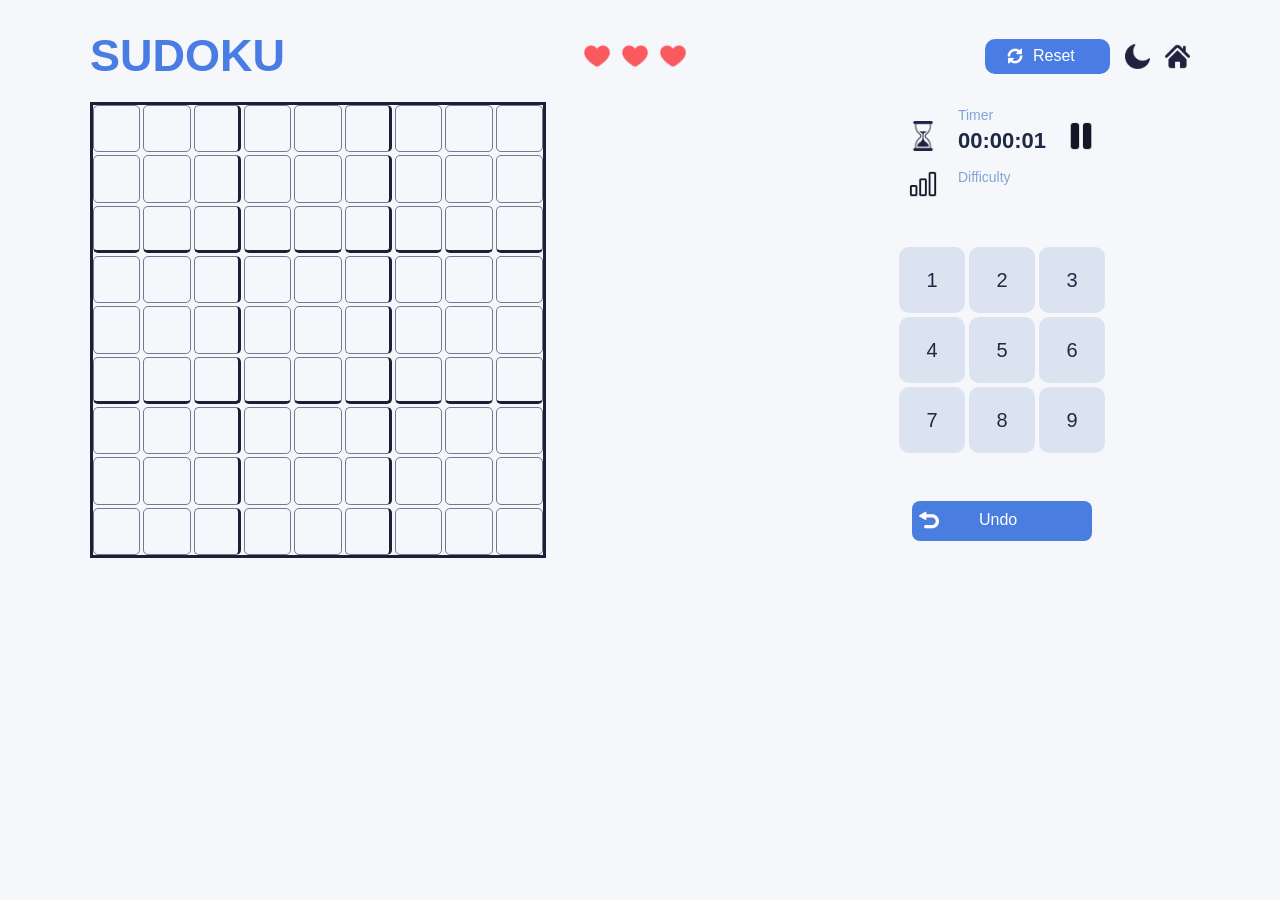
==== game.html @ 82eb5011 "Add files via upload" ====
<!DOCTYPE html>
    <html lang="en">

    <head>
        <meta charset="UTF-8">
        <meta name="viewport" content="width=device-width, initial-scale=1.0 ">
        <title> Sudoku</title>
        <link rel="stylesheet" href="game.css">
    </head>

    <body class="light-mode">
        <div id="messageBox"> </div>
        <div id="game-container">
            <div class="top-bar">
                <h1 id="title"> SUDOKU </h1>
                <div id="lives">
                    <img src="heart.png" alt="heart" class="heart">
                    <img src="heart.png" alt="heart" class="heart">
                    <img src="heart.png" alt="heart" class="heart">
                </div>

                <div id="topButtons">
                    <button id="resetBtn">
                        <img src="whiteReset.png" alt="reset" class="infoIcon">
                        Reset</button>
                    <img src="moon.png" alt="moon" id="themeIcon">
                    <img src="navyhome.png" alt="home" id="homeIcon">
                </div>
            </div>

            <div id="gameContent">
                <div id="gridOverlay"></div>
                <div id="sudokuBoard">
                </div>
                <div id="sidePanel">
                    <div id="gameInfo">
                        <div class="infoItem">
                            <img id="timerIcon" src="navytimer.png" alt="timer" class="infoIcon">
                            <div class="infoText">
                                <span> Timer</span>
                                <p id="timerLabel"> 00:00:00 </p>
                            </div>
                            <img id="pauseIcon" src="navyPause.png" alt="pause" class="infoIcon">
                        </div>
                        <div class="infoItem">
                            <img id="levelIcon" src="navyLevel.png" alt="difficulty" class="infoIcon">
                            <div class="infoText">
                                <span> Difficulty </span>
                                <p id="difficultyLabel"> </p>
                            </div>
                        </div>
                        <div id="pauseOverlay"> </div>
                        <div id="pausePanel">
                            <h2> Game Paused </h2>
                            <p> Difficulty: <span id="pauseDifficulty"> </span></p>
                            <p>Time: <span id="pauseTimer"></span></p>
                            <button id="resumeBtn"> Resume </button>

                        </div>

                    </div>
                    <div id="numberButtons">
                        <table>
                            <tr>
                                <td><button class="numberBtn" data-number="1">1</button></td>
                                <td><button class="numberBtn" data-number="2">2</button></td>
                                <td><button class="numberBtn" data-number="3">3</button></td>
                            </tr>
                            <tr>
                                <td><button class="numberBtn" data-number="4">4</button></td>
                                <td><button class="numberBtn" data-number="5">5</button></td>
                                <td><button class="numberBtn" data-number="6">6</button></td>
                            </tr>
                            <tr>
                                <td><button class="numberBtn" data-number="7">7</button></td>
                                <td><button class="numberBtn" data-number="8">8</button></td>
                                <td><button class="numberBtn" data-number="9">9</button></td>
                            </tr>
                        </table>

                    </div>
                    <button id="undoBtn">
                        <img src="whiteUndo.png" alt="undo" class="infoIcon">
                        Undo </button>
                </div>
            </div>
        </div>
        <div id ="endOverlay">
            <div id ="endPanel">
                <h2 id ="endTitle"></h2>
                <p id="endMessage"> </p>
                <button id="playAgainBtn"> Play Again</button>
                <button id="homeBtn"> Home</button>
            </div>
        </div>
       

        <script type="module" src="game.js"></script>
    </body>
    </html>
---- game.css ----
body {
    margin: 0;
    background-color: #f5f7fa;
    font-family: "Inter", "Segoe UI", sans-serif;
}

#game-container {
    width: 90%;
    max-width: 1100px;
    margin: 30px auto;
}

.top-bar {
    top: 0;
    display: flex !important;
    flex-direction: row !important;
    align-items: center !important;
    justify-content: space-between !important;
    width: 100%;
}


.top-bar h1 {
    color: #4a7de3;
    font-size: 45px;
    margin: 0;
}

.light-mode {
    background-color: #f5f7fa;

    h1 {
        color: #4a7de3;
    }

    #gridOverlay {
        background-color: #f5f7fa;
    }

    #sudokuBoard {
        border: 3px solid #1b2038;

        .sudokuCell:nth-child(3n):not(:nth-child(9n)) {
            border-right: 3px solid #1b2038
        }

        .sudokuCell:nth-child(n+19):nth-child(-n+27),
        .sudokuCell:nth-child(n+46):nth-child(-n+54) {
            border-bottom: 3px solid #1b2038;
        }
    }

    .sudokuCell:disabled {
        background-color: #dce3f0;
    }
    #endPanel {
        background-color: #ffffff;

        h2 {
            color: #141628;
        }

        p {
            color: #141628;
        }

        button {
            background-color: #4a7de3;
            color: #ffffff;
        }
    }

    #pausePanel {
        background-color: #ffffff;

        h2 {
            color: #141628;
        }

        p {
            color: #141628;
        }

        span {
            color: #4a7de3;
        }
    }

    span {
        color: #82a4d8;
    }

    #timerLabel {
        color: #1f2945;
    }

    #difficultyLabel {
        color: #1f2945;
    }

    .sudokuCell {
        background-color: #f5f7fa;
        color: #1f2945;
    }

    .numberBtn {
        background-color: #dce3f0;
        color: #1f2945;
    }
    .numberBtn:disabled{
        background-color:#b9c0d4;
    }

    .numberBtn.selected {
        background-color: #a0beff;
    }

    .numberBtn:hover:not(:disabled) {
        background-color: #c0c9e0;
    }
}

.dark-mode {
    background-color: #141628;

    h1 {
        color: #82a4d8;
    }

    span {
        color: #82a4d8;
    }

    .sudokuCell:disabled {
        background-color: #282d46;
    }

    #sudokuBoard {
        border: 3px solid #727a91;

        .sudokuCell:nth-child(3n):not(:nth-child(9n)) {
            border-right: 3px solid #727a91;
        }

        .sudokuCell:nth-child(n+19):nth-child(-n+27),
        .sudokuCell:nth-child(n+46):nth-child(-n+54) {
            border-bottom: 3px solid #727a91;
        }
    }

    #gridOverlay {
        background-color: #141628;
    }

    #endPanel {
        background-color: #1b2038;

        h2 {
            color: #82a4d8;
        }

        p {
            color: #d7def5;
        }

        button {
            background-color: #4a7de3;
            color: #ffffff;
        }
    }

    #pausePanel {
        background-color: #1b2038;

        h2 {
            color: #ffffff;
        }

        p {
            color: #d7def5;
        }

        span {
            color: #82a4d8;
        }
    }

    #timerLabel {
        color: #ffffff;
    }

    #difficultyLabel {
        color: #ffffff;
    }

    .sudokuCell {
        background-color: #141628;
        color: white;
    }

    .numberBtn {
        background-color: #282d46;
        color: white;
    }

    .numberBtn:disabled{
        background-color: #3a405d;
    }

    .numberBtn.selected {
        background-color: #5a8cff;
    }

    .numberBtn:hover:not(:disabled) {
        background-color: #3a405d;
    }

}

#lives {
    align-items: center;
    display: flex;
    gap: 8px;
}

.heart {
    width: 30px;
    height: 30px;
}

#topButtons {
    display: flex;
    align-items: center;
    gap: 15px;
}

#topButtons button:hover {
    transform: scale(1.05);
}

#resetBtn {
    height:35px;
    width: 125px;
    background-color: #4a7de3;
    color: white;
    border: none;
    padding: 10px 20px;
    border-radius: 10px;
    font-size: 16px;
    cursor: pointer;
    transition: .2s;
    display: flex;
    align-items: center;
    text-align: center;

}

#resetBtn img {
    width: 20px;
    height: 20px;
    align-items: left;
    margin-right: 8px;
}

.infoItem {
    display: flex;
    align-items: center;
    gap: 20px;
    padding: 5px;
}

.infoIcon {
    width: 30px;
    height: 30px;
    object-fit: contain;
}

.infoText {
    display: flex;
    flex-direction: column; 
}

.infoText span {
    font-size: 14px;
}

.infoText p {
    font-size: 22px;
    font-weight: bold;
    margin: 5px 0 0;
}

#themeIcon,
#homeIcon {
    width: 25px;
    height: 25px;
    cursor: pointer;
    transition: transform .2s;
}

#themeIcon:hover,
#homeIcon:hover {
    transform: scale(1.15);
}

#gameContent {
    margin-top: 20px;
    display: flex;
    justify-content: flex-start;
    align-items: flex-start;
    gap: 350px;
}

#gridOverlay {
    width: 450px;
    height: 450px;
    display: none;
    border: 3px solid #727a91;

}

#sudokuBoard {
    width: 450px;
    height: 450px;
    display: grid;
    grid-template-columns: repeat(9, 1fr);
    grid-template-rows: repeat(9, 1fr);
    gap: 3px;
}

.sudokuCell {
    width: 100%;
    height: 100%;
    font-size: 20px;
    font-weight: bold;
    cursor: pointer;
    border: 1px solid #727a91;
    border-radius: 5px;

}

.sudokuCell.wrong {
    color: rgb(138, 13, 13);
}

.sudokuCell:focus {
    outline: 2px solid #4a7de3;
}

.sudokuCell:disabled {
    cursor: default;
}

#sidePanel {
    display: flex;
    flex-direction: column;
    align-items: center;
    gap: 45px;
}

#sidePanel .infoIcon:nth-child(1).infoIcon{
    transform:translateY(5px);
}

#sidePanel .infoItem:nth-child(2) .infoIcon {
    transform: translateY(5px);
}

#sidePanel .infoIcon:nth-child(3).infoIcon{
    transform:translateY(5px);
}

.infoItem span {
    font-size: 14px;
}

.infoItem p {
    font-size: 22px;
    font-weight: bold;
    margin: 5px 0 0;
}

#numberButtons {
    border-collapse: separate;
    border-spacing: 10px;
}

.numberBtn {
    width: 66px;
    height: 66px;
    border: none;
    border-radius: 10px;
    font-size: 20px;
    cursor: pointer;
    transition: .2s;
}

.numberBtn:disabled{
    cursor :default;
    transition:none;
    transform: none;

}

.numberBtn:hover:not(:disabled) {
    transform: scale(1.05);
}

#undoBtn {
    height:40px;
    width: 180px;
    padding: 7px;
    padding-top: 5px;
    border: none;
    border-radius: 8px;
    background-color: #4a7de0;
    color: white;
    font-size: 16px;
    cursor: pointer;
    text-align: center;
    display: flex;
    align-items: center;
    gap: 40px;


}

#undoBtn img {
    width: 20px;
    height: 20px;
    align-items: left;
    margin-bottom: 10px;
}

#undoBtn:hover {
    background-color: #3668d6;
    transform: scale(1.05);
}

#pauseIcon {
    width: 30px;
    height: 30px;
    cursor: pointer;
    transition: transform .2s;
}

#pauseIcon:hover {
    transform: scale(1.15);
}

#pauseOverlay {
    position: fixed;
    top: 0;
    left: 0;
    width: 100%;
    height: 100%;
    background-color: #00000080;
    display: none;
    z-index: 99;
}

#pausePanel {
    position: fixed;
    display: none;
    flex-direction: column;
    width: 350px;
    flex-direction: column;
    align-items: center;
    gap: 18px;
    padding: 30px;
    border-radius: 20px;
    box-shadow: 0 4px 15px rgba(0, 0, 0, .15);
    text-align: center;
    top: 50%;
    left: 50%;
    transform: translate(-50%, -50%);
    background-color: white;
    border-radius: 15px;
    z-index: 100;
}

#pausePanel h2 {
    margin: 0 0 25px;
    font-size: 25px;
    font-weight: 700;
}

#pausePanel p {
    margin: 8px 0;
    font-size: 20px;
    font-weight: 700;
}

#pausePanel span {
    font-weight: 600;
}


#pausePanel button {
    text-align: center;
    margin-top: 15px;
    padding: 10px 24px;
    border: none;
    border-radius: 9px;
    background-color: #5a8cff;
    color: #ffffff;
    font-size: 15px;
    width: 100px;
    height: 40px;
    cursor: pointer;
    transition: .2s;

    &:hover {
        background: #6d9aff;
        transform: translateY(-2px);
    }
}

#messageBox {
    background-color:#4a7de0;
    color: #ffffff;
    position: fixed;
    top: 50%;
    left: 50%;
    transform: translate(-50%, -50%);
    padding: 15px 25px;
    border-radius: 10px;
    box-shadow: 0 4px 15px rgba(0, 0, 0, .25);
    display: none;
    z-index: 1000; /*200*/
    font-size: 18px;
}

#endOverlay {
    display: none;
    position: fixed;
    inset: 0;
    background-color: rgba(0, 0, 0, 0.5);
    z-index: 300;
}

#endPanel {
    position: fixed;
    top: 50%;
    left: 50%;
    transform: translate(-50%, -50%);

    width: 350px;
    padding: 30px;
    border-radius: 20px;

    background-color: white;
    text-align: center;
}

#endPanel h2 {
    margin-bottom: 10px;
    font-size: 28px;
}

#endPanel p {
    margin-bottom: 25px;
    font-size: 17px;
}

#endPanel button {
    padding: 10px 20px;
    margin: 5px;

    border: none;
    border-radius: 10px;

    font-size: 15px;
    cursor: pointer;
}

@media (max-width: 900px){
    #game-container{
        width: 95%;
        margin: 20px auto;
    }

    .top-bar h1{
        font-size: 36px;
    }

    #gameContent{
        flex-direction: column;
        align-items: center;
        gap: 25px;
    }

    #sudokuBoard{
        width: min(90vw, 450px);
        height: min(90vw, 450px);
    }

    #sidePanel{
        gap:25px;
        width: 100%;
    }
}


@media (max-width: 600px) {

    #game-container {
        width: 96%;
        margin: 10px auto;
    }

    .top-bar {
        flex-wrap: wrap;
        gap: 10px;
    }

    .top-bar h1 {
        font-size: 30px;
    }

    #lives {
        gap: 4px;
    }

    .heart {
        width: 24px;
        height: 24px;
    }

    #topButtons {
        gap: 8px;
    }

    #resetBtn {
        width: auto;
        height: 34px;
        padding: 7px 10px;
        font-size: 14px;
    }

    #themeIcon,
    #homeIcon {
        width: 22px;
        height: 22px;
    }

    #sudokuBoard {
        width: 94vw;
        height: 94vw;
        max-width: 450px;
        max-height: 450px;
    }

    .sudokuCell {
        font-size: clamp(14px, 5vw, 20px);
    }

    #gameContent {
        gap: 20px;
    }

    #sidePanel {
        gap: 20px;
    }

    .numberBtn {
        width: clamp(48px, 15vw, 66px);
        height: clamp(48px, 15vw, 66px);
    }

    #undoBtn {
        width: 160px;
    }

    #pausePanel,
    #endPanel {
        width: min(80vw, 350px);
        padding: 25px;
    }
}
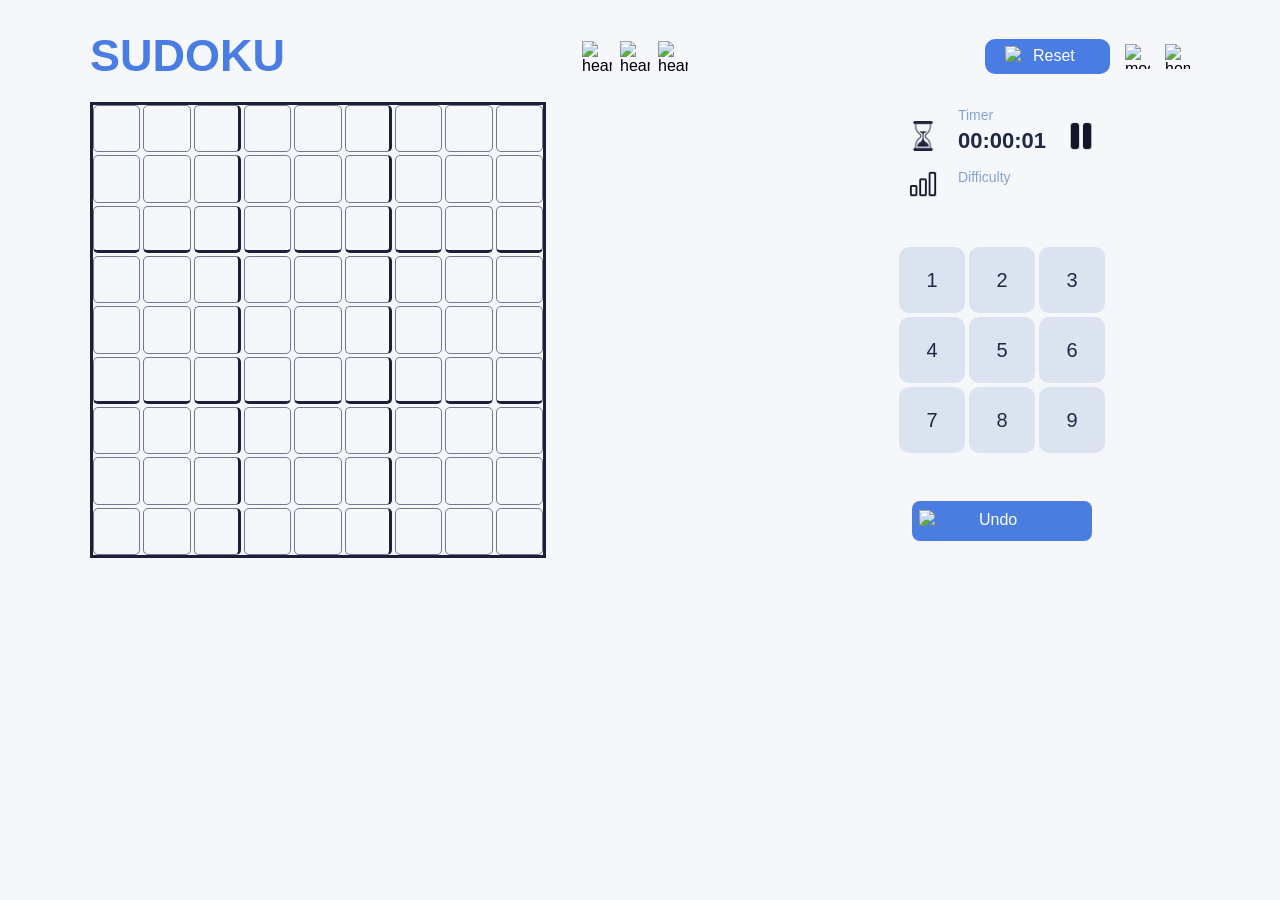
==== commit 35362482: "Update game.html" ====
--- a/game.html
+++ b/game.html
@@ -1,100 +1,99 @@
 <!DOCTYPE html>
-    <html lang="en">
+<html lang="en">
 
-    <head>
-        <meta charset="UTF-8">
-        <meta name="viewport" content="width=device-width, initial-scale=1.0 ">
-        <title> Sudoku</title>
-        <link rel="stylesheet" href="game.css">
-    </head>
+<head>
+    <meta charset="UTF-8">
+    <meta name="viewport" content="width=device-width, initial-scale=1.0 ">
+    <title> Sudoku</title>
+    <link rel="stylesheet" href="css/game.css">
+</head>
 
-    <body class="light-mode">
-        <div id="messageBox"> </div>
-        <div id="game-container">
-            <div class="top-bar">
-                <h1 id="title"> SUDOKU </h1>
-                <div id="lives">
-                    <img src="heart.png" alt="heart" class="heart">
-                    <img src="heart.png" alt="heart" class="heart">
-                    <img src="heart.png" alt="heart" class="heart">
-                </div>
-
-                <div id="topButtons">
-                    <button id="resetBtn">
-                        <img src="whiteReset.png" alt="reset" class="infoIcon">
-                        Reset</button>
-                    <img src="moon.png" alt="moon" id="themeIcon">
-                    <img src="navyhome.png" alt="home" id="homeIcon">
-                </div>
+<body class="light-mode">
+    <div id="messageBox"> </div>
+    <div id="game-container">
+        <div class="top-bar">
+            <h1 id="title"> SUDOKU </h1>
+            <div id="lives">
+                <img src="images.heart.png" alt="heart" class="heart">
+                <img src="images.heart.png" alt="heart" class="heart">
+                <img src="images.heart.png" alt="heart" class="heart">
             </div>
 
-            <div id="gameContent">
-                <div id="gridOverlay"></div>
-                <div id="sudokuBoard">
-                </div>
-                <div id="sidePanel">
-                    <div id="gameInfo">
-                        <div class="infoItem">
-                            <img id="timerIcon" src="navytimer.png" alt="timer" class="infoIcon">
-                            <div class="infoText">
-                                <span> Timer</span>
-                                <p id="timerLabel"> 00:00:00 </p>
-                            </div>
-                            <img id="pauseIcon" src="navyPause.png" alt="pause" class="infoIcon">
+            <div id="topButtons">
+                <button id="resetBtn">
+                    <img src="images.whiteReset.png" alt="reset" class="infoIcon">
+                    Reset</button>
+                <img src="images.moon.png" alt="moon" id="themeIcon">
+                <img src="images.navyhome.png" alt="home" id="homeIcon">
+            </div>
+        </div>
+
+        <div id="gameContent">
+            <div id="gridOverlay"></div>
+            <div id="sudokuBoard">
+            </div>
+            <div id="sidePanel">
+                <div id="gameInfo">
+                    <div class="infoItem">
+                        <img id="images.timerIcon" src="navytimer.png" alt="timer" class="infoIcon">
+                        <div class="infoText">
+                            <span> Timer</span>
+                            <p id="timerLabel"> 00:00:00 </p>
                         </div>
-                        <div class="infoItem">
-                            <img id="levelIcon" src="navyLevel.png" alt="difficulty" class="infoIcon">
-                            <div class="infoText">
-                                <span> Difficulty </span>
-                                <p id="difficultyLabel"> </p>
-                            </div>
+                        <img id="images.pauseIcon" src="navyPause.png" alt="pause" class="infoIcon">
+                    </div>
+                    <div class="infoItem">
+                        <img id="images.levelIcon" src="navyLevel.png" alt="difficulty" class="infoIcon">
+                        <div class="infoText">
+                            <span> Difficulty </span>
+                            <p id="difficultyLabel"> </p>
                         </div>
-                        <div id="pauseOverlay"> </div>
-                        <div id="pausePanel">
-                            <h2> Game Paused </h2>
-                            <p> Difficulty: <span id="pauseDifficulty"> </span></p>
-                            <p>Time: <span id="pauseTimer"></span></p>
-                            <button id="resumeBtn"> Resume </button>
-
-                        </div>
+                    </div>
+                    <div id="pauseOverlay"> </div>
+                    <div id="pausePanel">
+                        <h2> Game Paused </h2>
+                        <p> Difficulty: <span id="pauseDifficulty"> </span></p>
+                        <p>Time: <span id="pauseTimer"></span></p>
+                        <button id="resumeBtn"> Resume </button>
 
                     </div>
-                    <div id="numberButtons">
-                        <table>
-                            <tr>
-                                <td><button class="numberBtn" data-number="1">1</button></td>
-                                <td><button class="numberBtn" data-number="2">2</button></td>
-                                <td><button class="numberBtn" data-number="3">3</button></td>
-                            </tr>
-                            <tr>
-                                <td><button class="numberBtn" data-number="4">4</button></td>
-                                <td><button class="numberBtn" data-number="5">5</button></td>
-                                <td><button class="numberBtn" data-number="6">6</button></td>
-                            </tr>
-                            <tr>
-                                <td><button class="numberBtn" data-number="7">7</button></td>
-                                <td><button class="numberBtn" data-number="8">8</button></td>
-                                <td><button class="numberBtn" data-number="9">9</button></td>
-                            </tr>
-                        </table>
 
-                    </div>
-                    <button id="undoBtn">
-                        <img src="whiteUndo.png" alt="undo" class="infoIcon">
-                        Undo </button>
                 </div>
+                <div id="numberButtons">
+                    <table>
+                        <tr>
+                            <td><button class="numberBtn" data-number="1">1</button></td>
+                            <td><button class="numberBtn" data-number="2">2</button></td>
+                            <td><button class="numberBtn" data-number="3">3</button></td>
+                        </tr>
+                        <tr>
+                            <td><button class="numberBtn" data-number="4">4</button></td>
+                            <td><button class="numberBtn" data-number="5">5</button></td>
+                            <td><button class="numberBtn" data-number="6">6</button></td>
+                        </tr>
+                        <tr>
+                            <td><button class="numberBtn" data-number="7">7</button></td>
+                            <td><button class="numberBtn" data-number="8">8</button></td>
+                            <td><button class="numberBtn" data-number="9">9</button></td>
+                        </tr>
+                    </table>
+
+                </div>
+                <button id="undoBtn">
+                    <img src="images.whiteUndo.png" alt="undo" class="infoIcon">
+                    Undo </button>
             </div>
         </div>
-        <div id ="endOverlay">
-            <div id ="endPanel">
-                <h2 id ="endTitle"></h2>
-                <p id="endMessage"> </p>
-                <button id="playAgainBtn"> Play Again</button>
-                <button id="homeBtn"> Home</button>
-            </div>
+    </div>
+    <div id="endOverlay">
+        <div id="endPanel">
+            <h2 id="endTitle"></h2>
+            <p id="endMessage"> </p>
+            <button id="playAgainBtn"> Play Again</button>
+            <button id="homeBtn"> Home</button>
         </div>
-       
+    </div>
+    <script type="module" src="js/game.js"></script>
+</body>
 
-        <script type="module" src="game.js"></script>
-    </body>
-    </html>+</html>
--- a/css/game.css
+++ b/css/game.css
@@ -0,0 +1,680 @@
+body {
+    margin: 0;
+    background-color: #f5f7fa;
+    font-family: "Inter", "Segoe UI", sans-serif;
+}
+
+#game-container {
+    width: 90%;
+    max-width: 1100px;
+    margin: 30px auto;
+}
+
+.top-bar {
+    top: 0;
+    display: flex !important;
+    flex-direction: row !important;
+    align-items: center !important;
+    justify-content: space-between !important;
+    width: 100%;
+}
+
+
+.top-bar h1 {
+    color: #4a7de3;
+    font-size: 45px;
+    margin: 0;
+}
+
+.light-mode {
+    background-color: #f5f7fa;
+
+    h1 {
+        color: #4a7de3;
+    }
+
+    #gridOverlay {
+        background-color: #f5f7fa;
+    }
+
+    #sudokuBoard {
+        border: 3px solid #1b2038;
+
+        .sudokuCell:nth-child(3n):not(:nth-child(9n)) {
+            border-right: 3px solid #1b2038
+        }
+
+        .sudokuCell:nth-child(n+19):nth-child(-n+27),
+        .sudokuCell:nth-child(n+46):nth-child(-n+54) {
+            border-bottom: 3px solid #1b2038;
+        }
+    }
+
+    .sudokuCell:disabled {
+        background-color: #dce3f0;
+    }
+    #endPanel {
+        background-color: #ffffff;
+
+        h2 {
+            color: #141628;
+        }
+
+        p {
+            color: #141628;
+        }
+
+        button {
+            background-color: #4a7de3;
+            color: #ffffff;
+        }
+    }
+
+    #pausePanel {
+        background-color: #ffffff;
+
+        h2 {
+            color: #141628;
+        }
+
+        p {
+            color: #141628;
+        }
+
+        span {
+            color: #4a7de3;
+        }
+    }
+
+    span {
+        color: #82a4d8;
+    }
+
+    #timerLabel {
+        color: #1f2945;
+    }
+
+    #difficultyLabel {
+        color: #1f2945;
+    }
+
+    .sudokuCell {
+        background-color: #f5f7fa;
+        color: #1f2945;
+    }
+
+    .numberBtn {
+        background-color: #dce3f0;
+        color: #1f2945;
+    }
+    .numberBtn:disabled{
+        background-color:#b9c0d4;
+    }
+
+    .numberBtn.selected {
+        background-color: #a0beff;
+    }
+
+    .numberBtn:hover:not(:disabled) {
+        background-color: #c0c9e0;
+    }
+}
+
+.dark-mode {
+    background-color: #141628;
+
+    h1 {
+        color: #82a4d8;
+    }
+
+    span {
+        color: #82a4d8;
+    }
+
+    .sudokuCell:disabled {
+        background-color: #282d46;
+    }
+
+    #sudokuBoard {
+        border: 3px solid #727a91;
+
+        .sudokuCell:nth-child(3n):not(:nth-child(9n)) {
+            border-right: 3px solid #727a91;
+        }
+
+        .sudokuCell:nth-child(n+19):nth-child(-n+27),
+        .sudokuCell:nth-child(n+46):nth-child(-n+54) {
+            border-bottom: 3px solid #727a91;
+        }
+    }
+
+    #gridOverlay {
+        background-color: #141628;
+    }
+
+    #endPanel {
+        background-color: #1b2038;
+
+        h2 {
+            color: #82a4d8;
+        }
+
+        p {
+            color: #d7def5;
+        }
+
+        button {
+            background-color: #4a7de3;
+            color: #ffffff;
+        }
+    }
+
+    #pausePanel {
+        background-color: #1b2038;
+
+        h2 {
+            color: #ffffff;
+        }
+
+        p {
+            color: #d7def5;
+        }
+
+        span {
+            color: #82a4d8;
+        }
+    }
+
+    #timerLabel {
+        color: #ffffff;
+    }
+
+    #difficultyLabel {
+        color: #ffffff;
+    }
+
+    .sudokuCell {
+        background-color: #141628;
+        color: white;
+    }
+
+    .numberBtn {
+        background-color: #282d46;
+        color: white;
+    }
+
+    .numberBtn:disabled{
+        background-color: #3a405d;
+    }
+
+    .numberBtn.selected {
+        background-color: #5a8cff;
+    }
+
+    .numberBtn:hover:not(:disabled) {
+        background-color: #3a405d;
+    }
+
+}
+
+#lives {
+    align-items: center;
+    display: flex;
+    gap: 8px;
+}
+
+.heart {
+    width: 30px;
+    height: 30px;
+}
+
+#topButtons {
+    display: flex;
+    align-items: center;
+    gap: 15px;
+}
+
+#topButtons button:hover {
+    transform: scale(1.05);
+}
+
+#resetBtn {
+    height:35px;
+    width: 125px;
+    background-color: #4a7de3;
+    color: white;
+    border: none;
+    padding: 10px 20px;
+    border-radius: 10px;
+    font-size: 16px;
+    cursor: pointer;
+    transition: .2s;
+    display: flex;
+    align-items: center;
+    text-align: center;
+
+}
+
+#resetBtn img {
+    width: 20px;
+    height: 20px;
+    align-items: left;
+    margin-right: 8px;
+}
+
+.infoItem {
+    display: flex;
+    align-items: center;
+    gap: 20px;
+    padding: 5px;
+}
+
+.infoIcon {
+    width: 30px;
+    height: 30px;
+    object-fit: contain;
+}
+
+.infoText {
+    display: flex;
+    flex-direction: column; 
+}
+
+.infoText span {
+    font-size: 14px;
+}
+
+.infoText p {
+    font-size: 22px;
+    font-weight: bold;
+    margin: 5px 0 0;
+}
+
+#themeIcon,
+#homeIcon {
+    width: 25px;
+    height: 25px;
+    cursor: pointer;
+    transition: transform .2s;
+}
+
+#themeIcon:hover,
+#homeIcon:hover {
+    transform: scale(1.15);
+}
+
+#gameContent {
+    margin-top: 20px;
+    display: flex;
+    justify-content: flex-start;
+    align-items: flex-start;
+    gap: 350px;
+}
+
+#gridOverlay {
+    width: 450px;
+    height: 450px;
+    display: none;
+    border: 3px solid #727a91;
+
+}
+
+#sudokuBoard {
+    width: 450px;
+    height: 450px;
+    display: grid;
+    grid-template-columns: repeat(9, 1fr);
+    grid-template-rows: repeat(9, 1fr);
+    gap: 3px;
+}
+
+.sudokuCell {
+    width: 100%;
+    height: 100%;
+    font-size: 20px;
+    font-weight: bold;
+    cursor: pointer;
+    border: 1px solid #727a91;
+    border-radius: 5px;
+
+}
+
+.sudokuCell.wrong {
+    color: rgb(138, 13, 13);
+}
+
+.sudokuCell:focus {
+    outline: 2px solid #4a7de3;
+}
+
+.sudokuCell:disabled {
+    cursor: default;
+}
+
+#sidePanel {
+    display: flex;
+    flex-direction: column;
+    align-items: center;
+    gap: 45px;
+}
+
+#sidePanel .infoIcon:nth-child(1).infoIcon{
+    transform:translateY(5px);
+}
+
+#sidePanel .infoItem:nth-child(2) .infoIcon {
+    transform: translateY(5px);
+}
+
+#sidePanel .infoIcon:nth-child(3).infoIcon{
+    transform:translateY(5px);
+}
+
+.infoItem span {
+    font-size: 14px;
+}
+
+.infoItem p {
+    font-size: 22px;
+    font-weight: bold;
+    margin: 5px 0 0;
+}
+
+#numberButtons {
+    border-collapse: separate;
+    border-spacing: 10px;
+}
+
+.numberBtn {
+    width: 66px;
+    height: 66px;
+    border: none;
+    border-radius: 10px;
+    font-size: 20px;
+    cursor: pointer;
+    transition: .2s;
+}
+
+.numberBtn:disabled{
+    cursor :default;
+    transition:none;
+    transform: none;
+
+}
+
+.numberBtn:hover:not(:disabled) {
+    transform: scale(1.05);
+}
+
+#undoBtn {
+    height:40px;
+    width: 180px;
+    padding: 7px;
+    padding-top: 5px;
+    border: none;
+    border-radius: 8px;
+    background-color: #4a7de0;
+    color: white;
+    font-size: 16px;
+    cursor: pointer;
+    text-align: center;
+    display: flex;
+    align-items: center;
+    gap: 40px;
+
+
+}
+
+#undoBtn img {
+    width: 20px;
+    height: 20px;
+    align-items: left;
+    margin-bottom: 10px;
+}
+
+#undoBtn:hover {
+    background-color: #3668d6;
+    transform: scale(1.05);
+}
+
+#pauseIcon {
+    width: 30px;
+    height: 30px;
+    cursor: pointer;
+    transition: transform .2s;
+}
+
+#pauseIcon:hover {
+    transform: scale(1.15);
+}
+
+#pauseOverlay {
+    position: fixed;
+    top: 0;
+    left: 0;
+    width: 100%;
+    height: 100%;
+    background-color: #00000080;
+    display: none;
+    z-index: 99;
+}
+
+#pausePanel {
+    position: fixed;
+    display: none;
+    flex-direction: column;
+    width: 350px;
+    flex-direction: column;
+    align-items: center;
+    gap: 18px;
+    padding: 30px;
+    border-radius: 20px;
+    box-shadow: 0 4px 15px rgba(0, 0, 0, .15);
+    text-align: center;
+    top: 50%;
+    left: 50%;
+    transform: translate(-50%, -50%);
+    background-color: white;
+    border-radius: 15px;
+    z-index: 100;
+}
+
+#pausePanel h2 {
+    margin: 0 0 25px;
+    font-size: 25px;
+    font-weight: 700;
+}
+
+#pausePanel p {
+    margin: 8px 0;
+    font-size: 20px;
+    font-weight: 700;
+}
+
+#pausePanel span {
+    font-weight: 600;
+}
+
+
+#pausePanel button {
+    text-align: center;
+    margin-top: 15px;
+    padding: 10px 24px;
+    border: none;
+    border-radius: 9px;
+    background-color: #5a8cff;
+    color: #ffffff;
+    font-size: 15px;
+    width: 100px;
+    height: 40px;
+    cursor: pointer;
+    transition: .2s;
+
+    &:hover {
+        background: #6d9aff;
+        transform: translateY(-2px);
+    }
+}
+
+#messageBox {
+    background-color:#4a7de0;
+    color: #ffffff;
+    position: fixed;
+    top: 50%;
+    left: 50%;
+    transform: translate(-50%, -50%);
+    padding: 15px 25px;
+    border-radius: 10px;
+    box-shadow: 0 4px 15px rgba(0, 0, 0, .25);
+    display: none;
+    z-index: 1000; /*200*/
+    font-size: 18px;
+}
+
+#endOverlay {
+    display: none;
+    position: fixed;
+    inset: 0;
+    background-color: rgba(0, 0, 0, 0.5);
+    z-index: 300;
+}
+
+#endPanel {
+    position: fixed;
+    top: 50%;
+    left: 50%;
+    transform: translate(-50%, -50%);
+
+    width: 350px;
+    padding: 30px;
+    border-radius: 20px;
+
+    background-color: white;
+    text-align: center;
+}
+
+#endPanel h2 {
+    margin-bottom: 10px;
+    font-size: 28px;
+}
+
+#endPanel p {
+    margin-bottom: 25px;
+    font-size: 17px;
+}
+
+#endPanel button {
+    padding: 10px 20px;
+    margin: 5px;
+
+    border: none;
+    border-radius: 10px;
+
+    font-size: 15px;
+    cursor: pointer;
+}
+
+@media (max-width: 900px){
+    #game-container{
+        width: 95%;
+        margin: 20px auto;
+    }
+
+    .top-bar h1{
+        font-size: 36px;
+    }
+
+    #gameContent{
+        flex-direction: column;
+        align-items: center;
+        gap: 25px;
+    }
+
+    #sudokuBoard{
+        width: min(90vw, 450px);
+        height: min(90vw, 450px);
+    }
+
+    #sidePanel{
+        gap:25px;
+        width: 100%;
+    }
+}
+
+
+@media (max-width: 600px) {
+
+    #game-container {
+        width: 96%;
+        margin: 10px auto;
+    }
+
+    .top-bar {
+        flex-wrap: wrap;
+        gap: 10px;
+    }
+
+    .top-bar h1 {
+        font-size: 30px;
+    }
+
+    #lives {
+        gap: 4px;
+    }
+
+    .heart {
+        width: 24px;
+        height: 24px;
+    }
+
+    #topButtons {
+        gap: 8px;
+    }
+
+    #resetBtn {
+        width: auto;
+        height: 34px;
+        padding: 7px 10px;
+        font-size: 14px;
+    }
+
+    #themeIcon,
+    #homeIcon {
+        width: 22px;
+        height: 22px;
+    }
+
+    #sudokuBoard {
+        width: 94vw;
+        height: 94vw;
+        max-width: 450px;
+        max-height: 450px;
+    }
+
+    .sudokuCell {
+        font-size: clamp(14px, 5vw, 20px);
+    }
+
+    #gameContent {
+        gap: 20px;
+    }
+
+    #sidePanel {
+        gap: 20px;
+    }
+
+    .numberBtn {
+        width: clamp(48px, 15vw, 66px);
+        height: clamp(48px, 15vw, 66px);
+    }
+
+    #undoBtn {
+        width: 160px;
+    }
+
+    #pausePanel,
+    #endPanel {
+        width: min(80vw, 350px);
+        padding: 25px;
+    }
+}
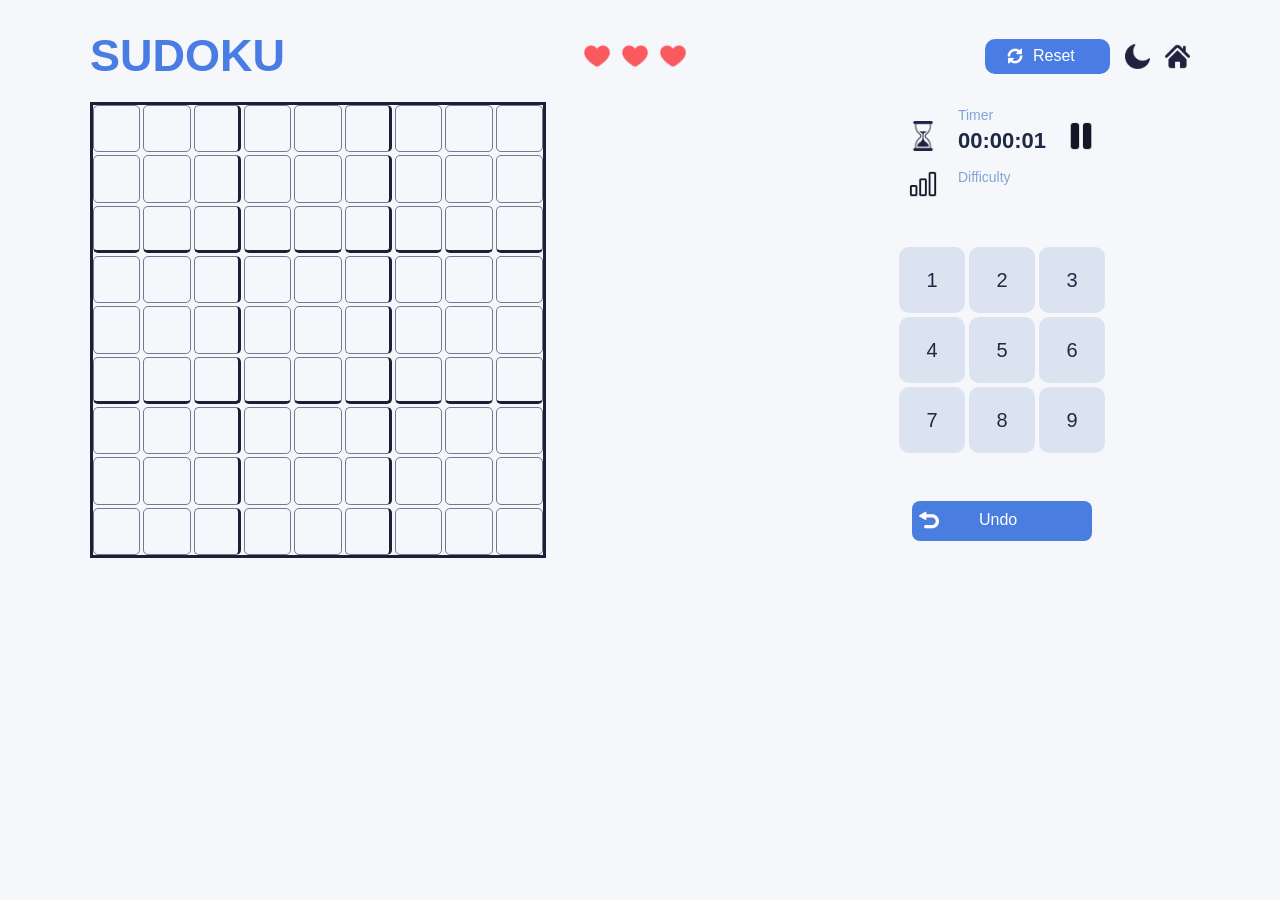
==== commit ce21250d: "Update game.html" ====
--- a/game.html
+++ b/game.html
@@ -14,17 +14,17 @@
         <div class="top-bar">
             <h1 id="title"> SUDOKU </h1>
             <div id="lives">
-                <img src="images.heart.png" alt="heart" class="heart">
-                <img src="images.heart.png" alt="heart" class="heart">
-                <img src="images.heart.png" alt="heart" class="heart">
+                <img src="images/heart.png" alt="heart" class="heart">
+                <img src="images/heart.png" alt="heart" class="heart">
+                <img src="images/heart.png" alt="heart" class="heart">
             </div>
 
             <div id="topButtons">
                 <button id="resetBtn">
-                    <img src="images.whiteReset.png" alt="reset" class="infoIcon">
+                    <img src="images/whiteReset.png" alt="reset" class="infoIcon">
                     Reset</button>
-                <img src="images.moon.png" alt="moon" id="themeIcon">
-                <img src="images.navyhome.png" alt="home" id="homeIcon">
+                <img src="images/moon.png" alt="moon" id="themeIcon">
+                <img src="images/navyhome.png" alt="home" id="homeIcon">
             </div>
         </div>
 
@@ -35,15 +35,15 @@
             <div id="sidePanel">
                 <div id="gameInfo">
                     <div class="infoItem">
-                        <img id="images.timerIcon" src="navytimer.png" alt="timer" class="infoIcon">
+                        <img id="timerIcon" src="images/navytimer.png" alt="timer" class="infoIcon">
                         <div class="infoText">
                             <span> Timer</span>
                             <p id="timerLabel"> 00:00:00 </p>
                         </div>
-                        <img id="images.pauseIcon" src="navyPause.png" alt="pause" class="infoIcon">
+                        <img id="pauseIcon" src="images/navyPause.png" alt="pause" class="infoIcon">
                     </div>
                     <div class="infoItem">
-                        <img id="images.levelIcon" src="navyLevel.png" alt="difficulty" class="infoIcon">
+                        <img id="levelIcon" src="images/navyLevel.png" alt="difficulty" class="infoIcon">
                         <div class="infoText">
                             <span> Difficulty </span>
                             <p id="difficultyLabel"> </p>
@@ -80,7 +80,7 @@
 
                 </div>
                 <button id="undoBtn">
-                    <img src="images.whiteUndo.png" alt="undo" class="infoIcon">
+                    <img src="images/whiteUndo.png" alt="undo" class="infoIcon">
                     Undo </button>
             </div>
         </div>
@@ -93,6 +93,8 @@
             <button id="homeBtn"> Home</button>
         </div>
     </div>
+
+
     <script type="module" src="js/game.js"></script>
 </body>
 
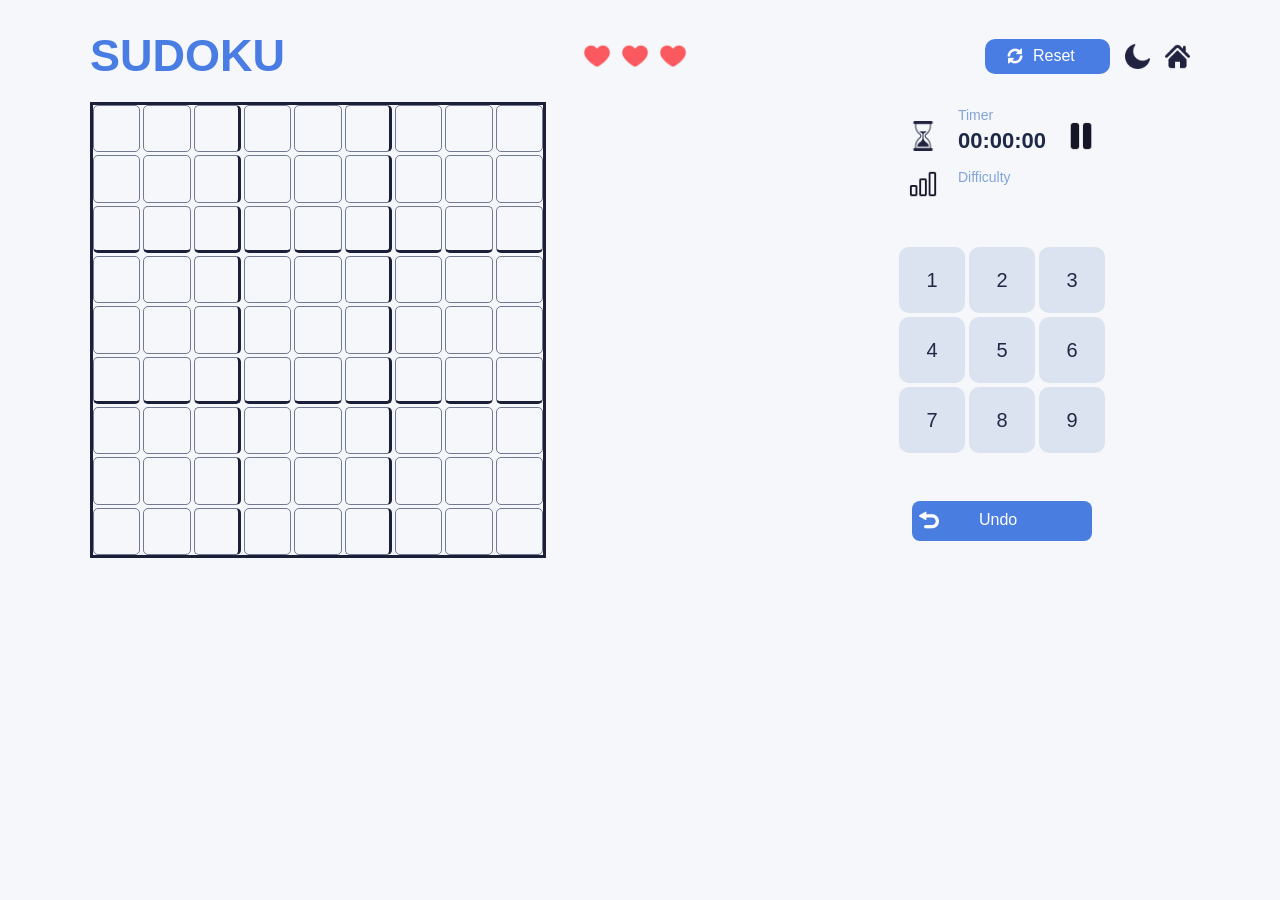
==== commit 502de67a: "Update game.html" ====
--- a/game.html
+++ b/game.html
@@ -24,7 +24,7 @@
                     <img src="images/whiteReset.png" alt="reset" class="infoIcon">
                     Reset</button>
                 <img src="images/moon.png" alt="moon" id="themeIcon">
-                <img src="images/navyhome.png" alt="home" id="homeIcon">
+                <img src="images/navyHome.png" alt="home" id="homeIcon">
             </div>
         </div>
 
@@ -35,7 +35,7 @@
             <div id="sidePanel">
                 <div id="gameInfo">
                     <div class="infoItem">
-                        <img id="timerIcon" src="images/navytimer.png" alt="timer" class="infoIcon">
+                        <img id="timerIcon" src="images/navyTimer.png" alt="timer" class="infoIcon">
                         <div class="infoText">
                             <span> Timer</span>
                             <p id="timerLabel"> 00:00:00 </p>
